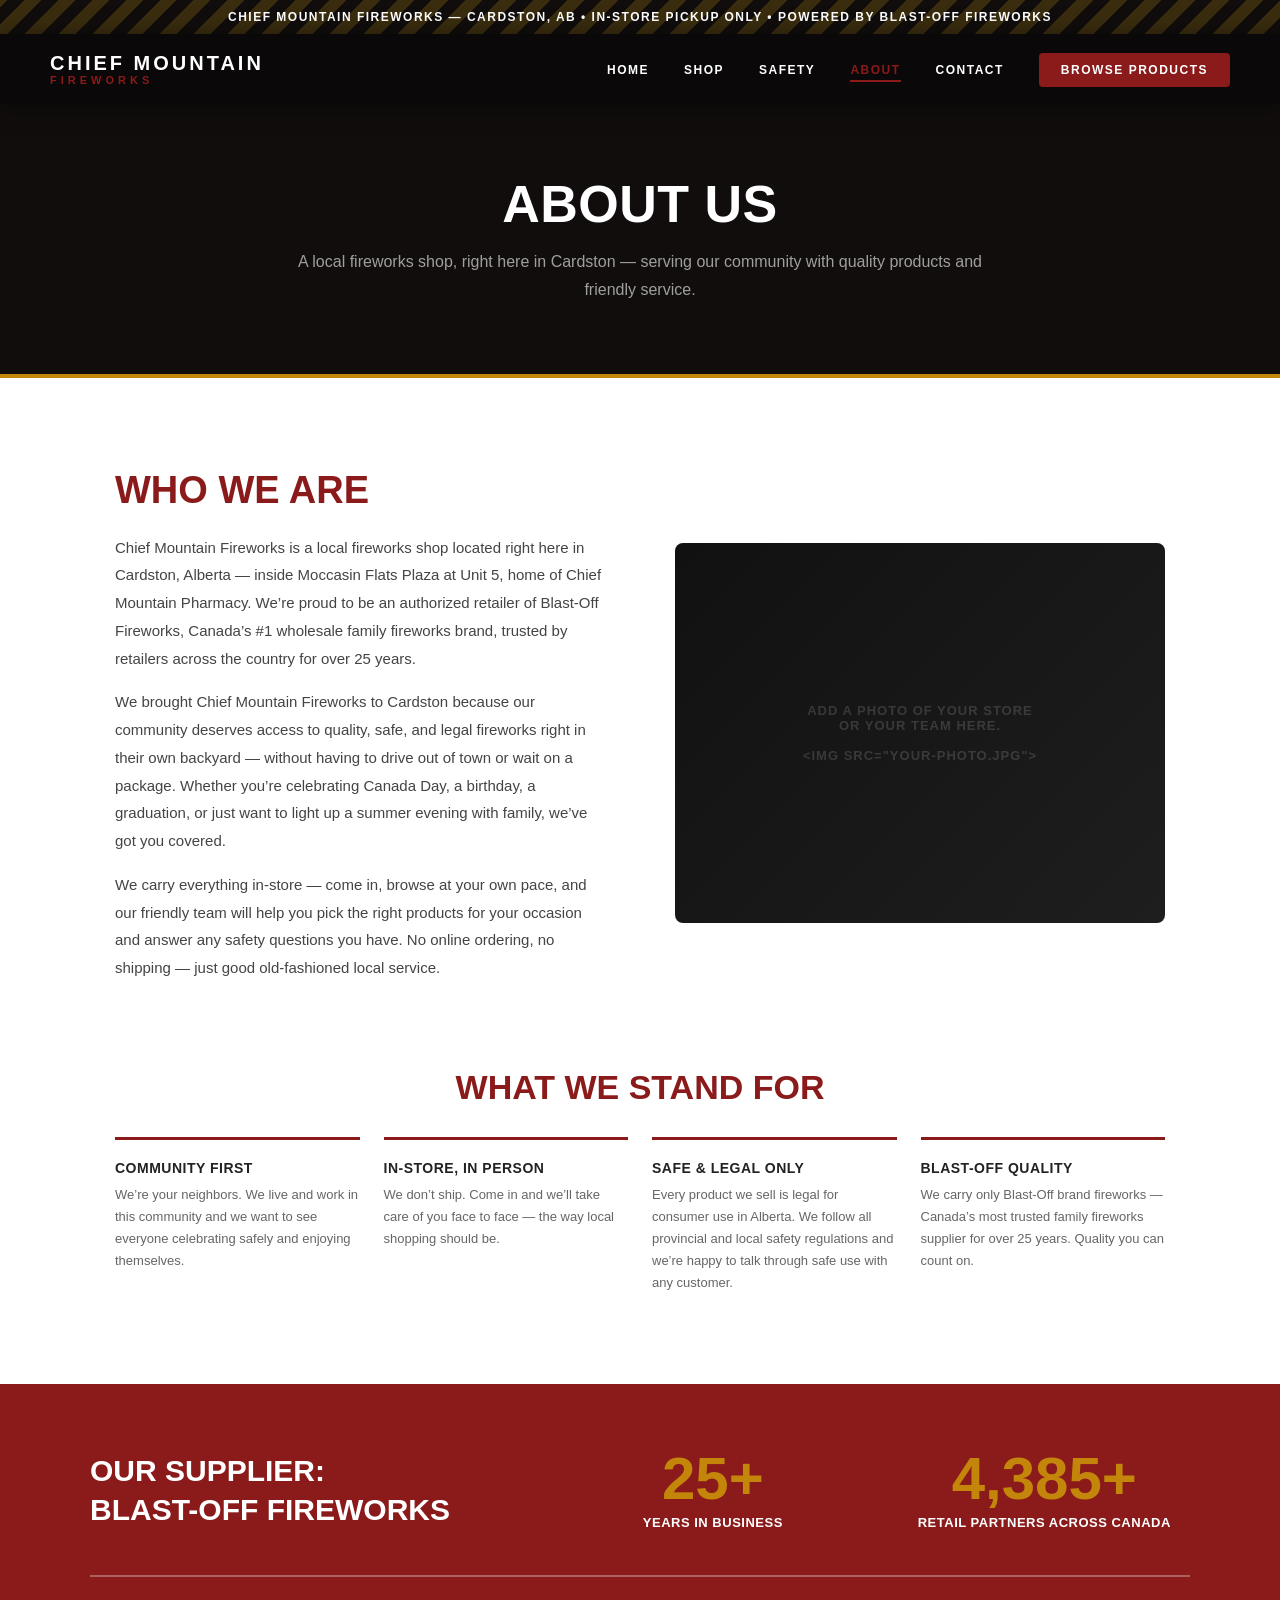
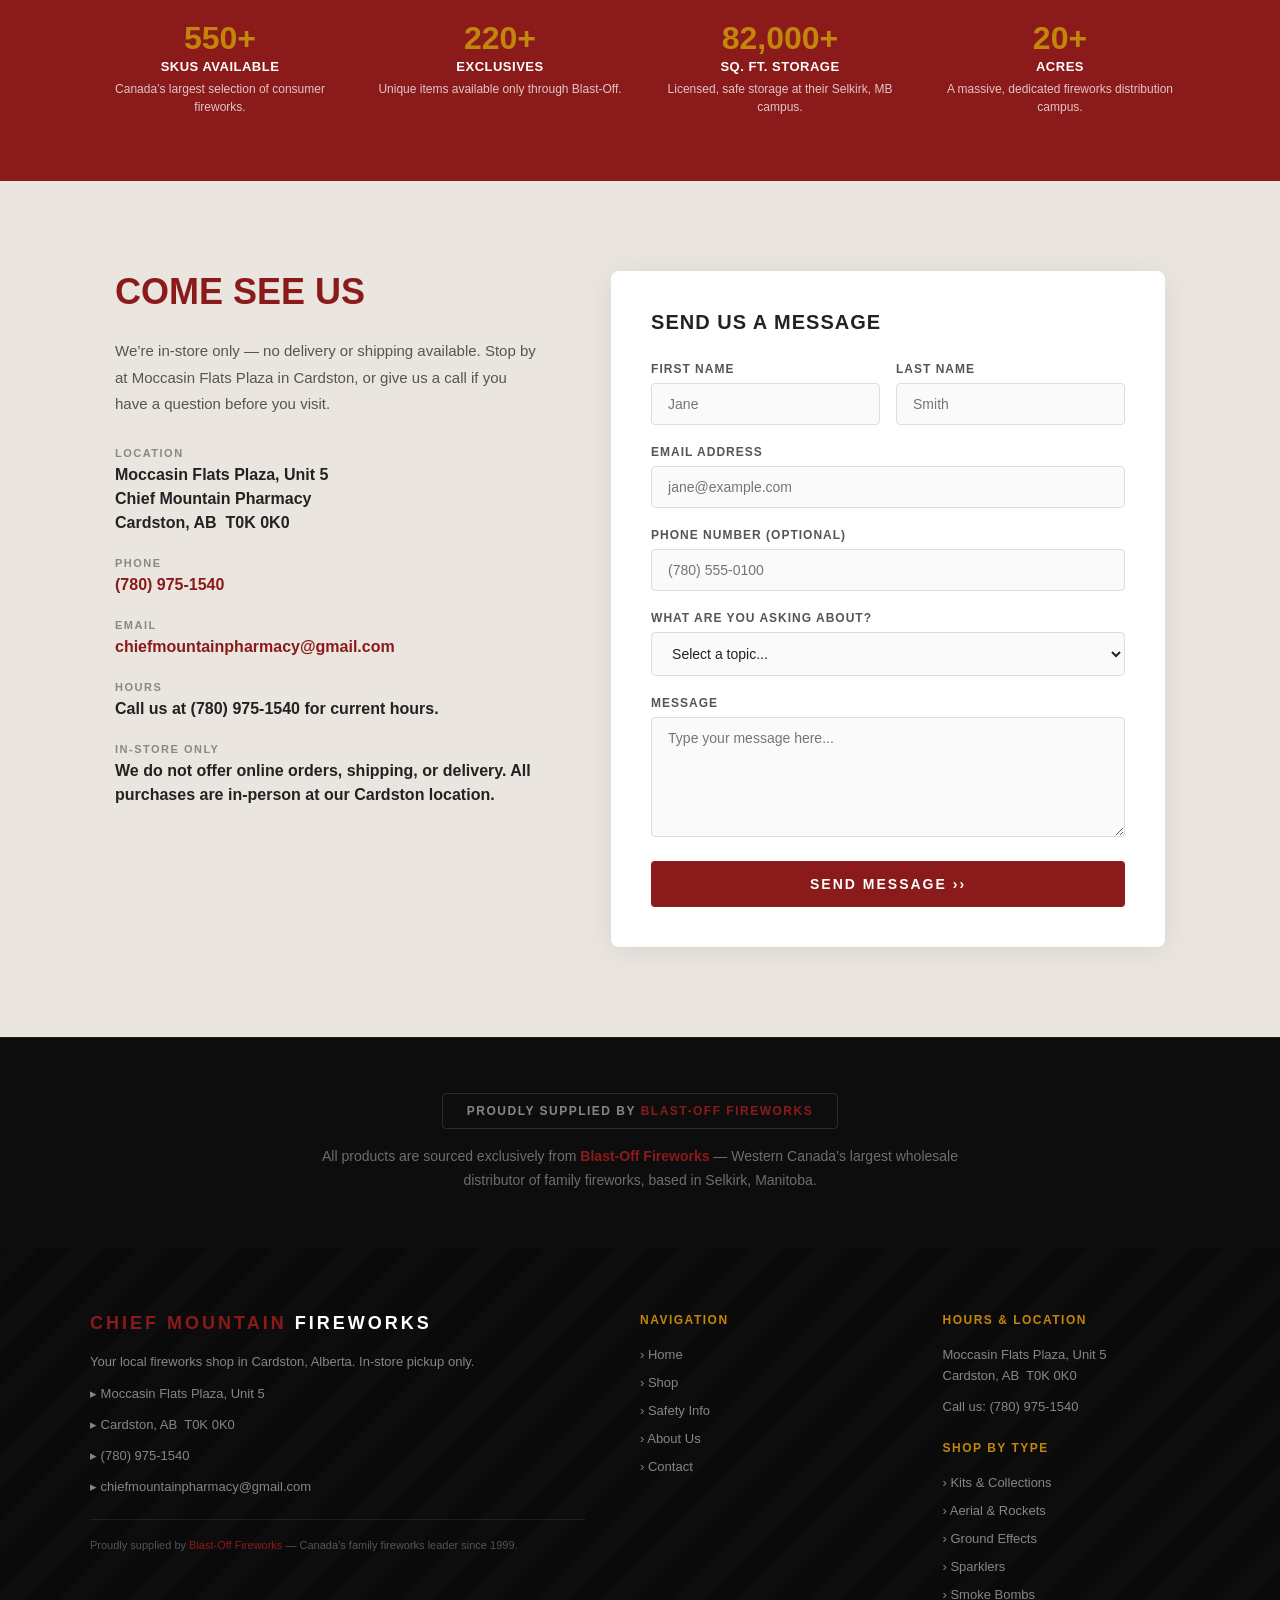
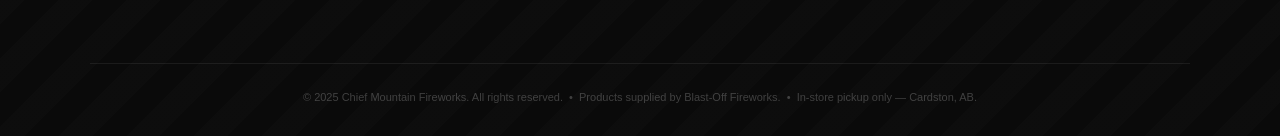
==== about.html @ e8ac5b17 "Add files via upload" ====
<!DOCTYPE html>
<html lang="en">
<head>
    <meta charset="UTF-8">
    <meta name="viewport" content="width=device-width, initial-scale=1.0">
    <title>About Us &mdash; Chief Mountain Fireworks</title>
    <link rel="stylesheet" href="style.css">
</head>
<body>

    <div class="announcement-bar">
        Chief Mountain Fireworks &mdash; Cardston, AB &bull; In-Store Pickup Only &bull; Powered by Blast-Off Fireworks
    </div>

    <nav class="navbar">
        <a href="index.html" class="nav-logo">
            <span class="store-name">Chief Mountain</span>
            <span class="store-suffix">Fireworks</span>
        </a>
        <ul class="nav-links">
            <li><a href="index.html">Home</a></li>
            <li><a href="shop.html">Shop</a></li>
            <li><a href="safety.html">Safety</a></li>
            <li><a href="about.html" class="active">About</a></li>
            <li><a href="about.html#contact">Contact</a></li>
            <li><a href="shop.html" class="nav-cta">Browse Products</a></li>
        </ul>
        <button class="nav-hamburger">&#9776;</button>
    </nav>

    <!-- ============================================================
         PAGE HERO
         ============================================================ -->
    <div class="page-hero">
        <h1 class="section-title white">About Us</h1>
        <p class="section-subtitle light" style="margin-bottom: 0;">
            A local fireworks shop, right here in Cardston &mdash; serving our community with quality products and friendly service.
        </p>
    </div>

    <!-- ============================================================
         ABOUT SECTION
         ============================================================ -->
    <section class="about-section">
        <div class="about-inner">

            <div class="about-grid">
                <div class="about-text">
                    <h2>Who We Are</h2>
                    <p>
                        Chief Mountain Fireworks is a local fireworks shop located right here in Cardston, Alberta &mdash;
                        inside Moccasin Flats Plaza at Unit 5, home of Chief Mountain Pharmacy. We&rsquo;re proud to be an
                        authorized retailer of Blast-Off Fireworks, Canada&rsquo;s #1 wholesale family fireworks brand,
                        trusted by retailers across the country for over 25 years.
                    </p>
                    <p>
                        We brought Chief Mountain Fireworks to Cardston because our community deserves access to quality,
                        safe, and legal fireworks right in their own backyard &mdash; without having to drive out of town
                        or wait on a package. Whether you&rsquo;re celebrating Canada Day, a birthday, a graduation,
                        or just want to light up a summer evening with family, we&rsquo;ve got you covered.
                    </p>
                    <p>
                        We carry everything in-store &mdash; come in, browse at your own pace, and our friendly team will
                        help you pick the right products for your occasion and answer any safety questions you have.
                        No online ordering, no shipping &mdash; just good old-fashioned local service.
                    </p>
                </div>
                <div class="about-img-placeholder">
                    <!--
                        PLACEHOLDER: Replace this div with an actual photo.
                        Example:
                        <img src="images/store-photo.jpg" alt="Chief Mountain Fireworks at Moccasin Flats Plaza">
                    -->
                    Add a photo of your store<br>or your team here.<br><br>
                    &lt;img src="your-photo.jpg"&gt;
                </div>
            </div>

            <!-- VALUES -->
            <h2 style="font-size: clamp(22px, 3vw, 34px); font-weight: 900; color: var(--orange); text-transform: uppercase; margin-bottom: 30px; text-align: center;">
                What We Stand For
            </h2>
            <div class="values-grid">
                <div class="value-item">
                    <h4>Community First</h4>
                    <p>We&rsquo;re your neighbors. We live and work in this community and we want to see everyone celebrating safely and enjoying themselves.</p>
                </div>
                <div class="value-item">
                    <h4>In-Store, In Person</h4>
                    <p>We don&rsquo;t ship. Come in and we&rsquo;ll take care of you face to face &mdash; the way local shopping should be.</p>
                </div>
                <div class="value-item">
                    <h4>Safe &amp; Legal Only</h4>
                    <p>Every product we sell is legal for consumer use in Alberta. We follow all provincial and local safety regulations and we&rsquo;re happy to talk through safe use with any customer.</p>
                </div>
                <div class="value-item">
                    <h4>Blast-Off Quality</h4>
                    <p>We carry only Blast-Off brand fireworks &mdash; Canada&rsquo;s most trusted family fireworks supplier for over 25 years. Quality you can count on.</p>
                </div>
            </div>

        </div>
    </section>

    <!-- ============================================================
         SUPPLIER STATS
         ============================================================ -->
    <section class="stats">
        <div class="stats-inner">
            <div class="stats-header">
                <h2>Our Supplier:<br>Blast-Off Fireworks</h2>
                <div class="stats-big">
                    <div class="number">25+</div>
                    <div class="label">Years in Business</div>
                </div>
                <div class="stats-big">
                    <div class="number">4,385+</div>
                    <div class="label">Retail Partners Across Canada</div>
                </div>
            </div>
            <div class="stats-row">
                <div class="stat-item">
                    <div class="stat-number">550+</div>
                    <div class="stat-label">SKUs Available</div>
                    <p>Canada&rsquo;s largest selection of consumer fireworks.</p>
                </div>
                <div class="stat-item">
                    <div class="stat-number">220+</div>
                    <div class="stat-label">Exclusives</div>
                    <p>Unique items available only through Blast-Off.</p>
                </div>
                <div class="stat-item">
                    <div class="stat-number">82,000+</div>
                    <div class="stat-label">Sq. Ft. Storage</div>
                    <p>Licensed, safe storage at their Selkirk, MB campus.</p>
                </div>
                <div class="stat-item">
                    <div class="stat-number">20+</div>
                    <div class="stat-label">Acres</div>
                    <p>A massive, dedicated fireworks distribution campus.</p>
                </div>
            </div>
        </div>
    </section>

    <!-- ============================================================
         CONTACT SECTION
         ============================================================ -->
    <section class="contact-section" id="contact">
        <div class="contact-inner">
            <div class="contact-grid">

                <div class="contact-info">
                    <h2>Come See Us</h2>
                    <p style="font-size: 15px; color: #555; line-height: 1.75; margin-bottom: 30px;">
                        We&rsquo;re in-store only &mdash; no delivery or shipping available. Stop by at Moccasin Flats Plaza
                        in Cardston, or give us a call if you have a question before you visit.
                    </p>

                    <div class="contact-detail">
                        <div class="label">Location</div>
                        <div class="value">
                            Moccasin Flats Plaza, Unit 5<br>
                            Chief Mountain Pharmacy<br>
                            Cardston, AB &nbsp;T0K 0K0
                        </div>
                    </div>

                    <div class="contact-detail">
                        <div class="label">Phone</div>
                        <div class="value"><a href="tel:7809751540" style="color: var(--orange); font-weight: 700;">(780) 975-1540</a></div>
                    </div>

                    <div class="contact-detail">
                        <div class="label">Email</div>
                        <div class="value"><a href="mailto:chiefmountainpharmacy@gmail.com" style="color: var(--orange); font-weight: 700;">chiefmountainpharmacy@gmail.com</a></div>
                    </div>

                    <div class="contact-detail">
                        <div class="label">Hours</div>
                        <!-- PLACEHOLDER: Update with your actual store hours -->
                        <div class="value">Call us at (780) 975-1540 for current hours.</div>
                    </div>

                    <div class="contact-detail">
                        <div class="label">In-Store Only</div>
                        <div class="value">We do not offer online orders, shipping, or delivery. All purchases are in-person at our Cardston location.</div>
                    </div>
                </div>

                <div class="contact-form">
                    <h3>Send Us a Message</h3>
                    <!--
                        NOTE: To make this form actually send emails, sign up free at formspree.io
                        and replace "YOUR_FORM_ID" in the action URL below.
                        Or ask your developer to set it up.
                    -->
                    <form action="https://formspree.io/f/YOUR_FORM_ID" method="POST">
                        <div class="form-row">
                            <div class="form-group">
                                <label for="fname">First Name</label>
                                <input type="text" id="fname" name="first_name" placeholder="Jane" required>
                            </div>
                            <div class="form-group">
                                <label for="lname">Last Name</label>
                                <input type="text" id="lname" name="last_name" placeholder="Smith">
                            </div>
                        </div>
                        <div class="form-group">
                            <label for="email">Email Address</label>
                            <input type="email" id="email" name="email" placeholder="jane@example.com" required>
                        </div>
                        <div class="form-group">
                            <label for="phone">Phone Number (optional)</label>
                            <input type="tel" id="phone" name="phone" placeholder="(780) 555-0100">
                        </div>
                        <div class="form-group">
                            <label for="subject">What are you asking about?</label>
                            <select id="subject" name="subject">
                                <option value="">Select a topic...</option>
                                <option value="products">Product Availability</option>
                                <option value="safety">Safety Questions</option>
                                <option value="hours">Store Hours</option>
                                <option value="other">Other</option>
                            </select>
                        </div>
                        <div class="form-group">
                            <label for="message">Message</label>
                            <textarea id="message" name="message" placeholder="Type your message here..." required></textarea>
                        </div>
                        <button type="submit" class="form-submit">Send Message &rsaquo;&rsaquo;</button>
                    </form>
                </div>

            </div>
        </div>
    </section>

    <!-- Supplier Attribution -->
    <section class="supplier-section">
        <div class="supplier-badge">Proudly Supplied By <span>Blast-Off Fireworks</span></div>
        <p>
            All products are sourced exclusively from <a href="https://blastofffireworks.ca" target="_blank" rel="noopener">Blast-Off Fireworks</a> &mdash;
            Western Canada&rsquo;s largest wholesale distributor of family fireworks, based in Selkirk, Manitoba.
        </p>
    </section>

    <footer>
        <div class="footer-grid">
            <div class="footer-brand">
                <a href="index.html" class="footer-logo"><span>Chief Mountain</span> Fireworks</a>
                <p>Your local fireworks shop in Cardston, Alberta. In-store pickup only.</p>
                <p class="contact-line">&#x25B8; Moccasin Flats Plaza, Unit 5</p>
                <p class="contact-line">&#x25B8; Cardston, AB &nbsp;T0K 0K0</p>
                <p class="contact-line">&#x25B8; (780) 975-1540</p>
                <p class="contact-line">&#x25B8; chiefmountainpharmacy@gmail.com</p>
                <div class="footer-attribution">
                    Proudly supplied by <a href="https://blastofffireworks.ca" target="_blank" rel="noopener">Blast-Off Fireworks</a>
                    &mdash; Canada&rsquo;s family fireworks leader since 1999.
                </div>
            </div>
            <div class="footer-col">
                <h4>Navigation</h4>
                <ul>
                    <li><a href="index.html">&#x203A; Home</a></li>
                    <li><a href="shop.html">&#x203A; Shop</a></li>
                    <li><a href="safety.html">&#x203A; Safety Info</a></li>
                    <li><a href="about.html">&#x203A; About Us</a></li>
                    <li><a href="about.html#contact">&#x203A; Contact</a></li>
                </ul>
            </div>
            <div class="footer-col">
                <h4>Hours &amp; Location</h4>
                <p class="info-line">Moccasin Flats Plaza, Unit 5<br>Cardston, AB &nbsp;T0K 0K0</p>
                <p class="info-line" style="margin-top: 10px;">Call us: (780) 975-1540</p>
                <h4 style="margin-top: 24px;">Shop By Type</h4>
                <ul>
                    <li><a href="shop.html#kits">&#x203A; Kits &amp; Collections</a></li>
                    <li><a href="shop.html#aerials">&#x203A; Aerial &amp; Rockets</a></li>
                    <li><a href="shop.html#ground">&#x203A; Ground Effects</a></li>
                    <li><a href="shop.html#sparklers">&#x203A; Sparklers</a></li>
                    <li><a href="shop.html#smoke">&#x203A; Smoke Bombs</a></li>
                </ul>
            </div>
        </div>
        <div class="footer-bottom">
            &copy; 2025 Chief Mountain Fireworks. All rights reserved.
            &nbsp;&bull;&nbsp; Products supplied by Blast-Off Fireworks.
            &nbsp;&bull;&nbsp; In-store pickup only &mdash; Cardston, AB.
        </div>
    </footer>

</body>
</html>
---- style.css ----
/* ============================================
   FIREWORKS RETAIL WEBSITE — SHARED STYLES
   ============================================ */

* {
    margin: 0;
    padding: 0;
    box-sizing: border-box;
}

:root {
    --orange:      #8B1A1A;
    --orange-dark: #6B1414;
    --yellow:      #C4860A;
    --black:       #0A0808;
    --dark:        #110D0D;
    --dark-card:   #1E1818;
    --dark-mid:    #241C1C;
    --gray-light:  #EAE5DF;
    --gray-card:   #DDD8D0;
    --white:       #FFFFFF;
    --text-dark:   #222222;
    --text-muted:  rgba(255, 255, 255, 0.6);
}

body {
    font-family: 'Arial', 'Helvetica Neue', sans-serif;
    color: var(--text-dark);
    background: var(--white);
}

a { text-decoration: none; }

img { max-width: 100%; display: block; }


/* ============================================
   ANNOUNCEMENT BAR
   ============================================ */
.announcement-bar {
    background: var(--dark);
    background-image: repeating-linear-gradient(
        -45deg,
        transparent,
        transparent 12px,
        rgba(180, 140, 20, 0.25) 12px,
        rgba(180, 140, 20, 0.25) 24px
    );
    padding: 10px 20px;
    text-align: center;
    color: var(--white);
    font-size: 12px;
    font-weight: 700;
    letter-spacing: 1.5px;
    text-transform: uppercase;
}


/* ============================================
   NAVIGATION
   ============================================ */
.navbar {
    background: var(--black);
    padding: 18px 50px;
    display: flex;
    align-items: center;
    justify-content: space-between;
    position: sticky;
    top: 0;
    z-index: 1000;
    box-shadow: 0 2px 20px rgba(0,0,0,0.5);
}

.nav-logo {
    color: var(--white);
    font-size: 20px;
    font-weight: 900;
    letter-spacing: 3px;
    text-transform: uppercase;
    line-height: 1.1;
    display: flex;
    flex-direction: column;
}

.nav-logo .store-name   { color: var(--white); }
.nav-logo .store-suffix { color: var(--orange); font-size: 11px; letter-spacing: 4px; }

.nav-links {
    display: flex;
    list-style: none;
    gap: 35px;
    align-items: center;
}

.nav-links a {
    color: var(--white);
    font-size: 12px;
    font-weight: 700;
    letter-spacing: 1.5px;
    text-transform: uppercase;
    transition: color 0.2s;
    padding-bottom: 3px;
    border-bottom: 2px solid transparent;
}

.nav-links a:hover,
.nav-links a.active {
    color: var(--orange);
    border-bottom-color: var(--orange);
}

.nav-cta {
    background: var(--orange);
    color: var(--white) !important;
    padding: 10px 22px !important;
    border-radius: 4px !important;
    border-bottom: none !important;
}

.nav-cta:hover { background: var(--orange-dark); color: var(--white) !important; }

.nav-hamburger {
    display: none;
    color: var(--white);
    font-size: 24px;
    cursor: pointer;
    background: none;
    border: none;
}


/* ============================================
   HERO SECTION
   ============================================ */
.hero {
    min-height: 88vh;
    background:
        linear-gradient(to bottom, rgba(0,0,0,0.55) 0%, rgba(0,0,0,0.3) 50%, rgba(0,0,0,0.7) 100%),
        radial-gradient(ellipse at 20% 30%, rgba(232, 91, 27, 0.45) 0%, transparent 50%),
        radial-gradient(ellipse at 80% 20%, rgba(245, 197, 24, 0.3) 0%, transparent 40%),
        radial-gradient(ellipse at 60% 80%, rgba(232, 91, 27, 0.2) 0%, transparent 45%),
        linear-gradient(160deg, #0A0A0A 0%, #1f0e00 40%, #2a1200 60%, #0A0A0A 100%);
    display: flex;
    align-items: center;
    justify-content: center;
    text-align: center;
    padding: 80px 20px;
    position: relative;
    overflow: hidden;
}

.hero-sparkles {
    position: absolute;
    inset: 0;
    pointer-events: none;
    background-image:
        radial-gradient(circle 2px at 15% 20%, rgba(245,197,24,0.8) 0%, transparent 100%),
        radial-gradient(circle 1px at 30% 45%, rgba(255,255,255,0.6) 0%, transparent 100%),
        radial-gradient(circle 2px at 70% 15%, rgba(245,197,24,0.7) 0%, transparent 100%),
        radial-gradient(circle 1px at 85% 60%, rgba(255,255,255,0.5) 0%, transparent 100%),
        radial-gradient(circle 2px at 55% 75%, rgba(232,91,27,0.6) 0%, transparent 100%),
        radial-gradient(circle 1px at 10% 70%, rgba(245,197,24,0.5) 0%, transparent 100%),
        radial-gradient(circle 2px at 92% 35%, rgba(255,255,255,0.4) 0%, transparent 100%),
        radial-gradient(circle 1px at 45% 10%, rgba(232,91,27,0.7) 0%, transparent 100%);
}

.hero-content {
    position: relative;
    z-index: 1;
    max-width: 950px;
}

.hero-eyebrow {
    display: inline-block;
    background: var(--orange);
    color: var(--white);
    font-size: 11px;
    font-weight: 800;
    letter-spacing: 3px;
    text-transform: uppercase;
    padding: 6px 18px;
    border-radius: 3px;
    margin-bottom: 25px;
}

.hero-content h1 {
    font-size: clamp(38px, 8vw, 88px);
    font-weight: 900;
    color: var(--white);
    text-transform: uppercase;
    line-height: 1.0;
    letter-spacing: -1px;
    margin-bottom: 22px;
}

.hero-content .subtitle {
    font-size: clamp(16px, 2.5vw, 22px);
    color: var(--yellow);
    font-weight: 700;
    margin-bottom: 45px;
    letter-spacing: 0.5px;
}

.hero-buttons {
    display: flex;
    gap: 15px;
    justify-content: center;
    flex-wrap: wrap;
}

.btn-primary {
    display: inline-block;
    background: var(--orange);
    color: var(--white);
    padding: 16px 42px;
    border-radius: 50px;
    font-size: 14px;
    font-weight: 800;
    letter-spacing: 2px;
    text-transform: uppercase;
    transition: background 0.2s, transform 0.15s;
    border: 2px solid var(--orange);
}

.btn-primary:hover {
    background: var(--orange-dark);
    border-color: var(--orange-dark);
    transform: translateY(-2px);
}

.btn-outline {
    display: inline-block;
    background: transparent;
    color: var(--white);
    padding: 16px 42px;
    border-radius: 50px;
    border: 2px solid rgba(255,255,255,0.5);
    font-size: 14px;
    font-weight: 800;
    letter-spacing: 2px;
    text-transform: uppercase;
    transition: all 0.2s;
}

.btn-outline:hover {
    background: var(--white);
    color: var(--black);
    border-color: var(--white);
    transform: translateY(-2px);
}

.btn-outline-orange {
    display: inline-block;
    background: transparent;
    color: var(--orange);
    padding: 14px 36px;
    border-radius: 50px;
    border: 2px solid var(--orange);
    font-size: 14px;
    font-weight: 800;
    letter-spacing: 2px;
    text-transform: uppercase;
    transition: all 0.2s;
}

.btn-outline-orange:hover {
    background: var(--orange);
    color: var(--white);
    transform: translateY(-2px);
}


/* ============================================
   SECTION UTILITIES
   ============================================ */
.section-title {
    font-size: clamp(28px, 5vw, 52px);
    font-weight: 900;
    text-transform: uppercase;
    letter-spacing: 0.5px;
    margin-bottom: 14px;
}

.section-title.orange { color: var(--orange); }
.section-title.yellow { color: var(--yellow); }
.section-title.white  { color: var(--white); }

.section-subtitle {
    font-size: 16px;
    line-height: 1.75;
    max-width: 720px;
    margin: 0 auto 55px;
}

.section-subtitle.dark  { color: #555; }
.section-subtitle.light { color: var(--text-muted); }

.text-center { text-align: center; }

.divider-bar {
    width: 60px;
    height: 4px;
    background: var(--orange);
    margin: 16px auto 40px;
    border-radius: 2px;
}


/* ============================================
   FEATURES SECTION
   ============================================ */
.features {
    padding: 90px 50px;
    background: var(--white);
    text-align: center;
}

.features-grid {
    display: grid;
    grid-template-columns: repeat(auto-fit, minmax(280px, 1fr));
    gap: 24px;
    max-width: 1100px;
    margin: 0 auto;
}

.feature-card {
    background: var(--gray-light);
    border-radius: 6px;
    padding: 38px 32px;
    text-align: left;
    border-top: 4px solid transparent;
    transition: border-color 0.2s, transform 0.2s;
}

.feature-card:hover {
    border-top-color: var(--orange);
    transform: translateY(-4px);
}

.feature-icon {
    font-size: 32px;
    font-weight: 900;
    color: var(--orange);
    margin-bottom: 14px;
    line-height: 1;
}

.feature-card h3 {
    font-size: 17px;
    font-weight: 800;
    color: var(--orange);
    text-transform: uppercase;
    letter-spacing: 0.5px;
    margin-bottom: 10px;
}

.feature-card p {
    font-size: 14px;
    color: #555;
    line-height: 1.75;
}


/* ============================================
   STATS SECTION
   ============================================ */
.stats {
    background: var(--orange);
    padding: 65px 50px;
}

.stats-inner {
    max-width: 1100px;
    margin: 0 auto;
}

.stats-header {
    display: grid;
    grid-template-columns: 1.5fr 1fr 1fr;
    gap: 40px;
    align-items: center;
    margin-bottom: 45px;
    padding-bottom: 45px;
    border-bottom: 2px solid rgba(255,255,255,0.3);
}

.stats-header h2 {
    font-size: clamp(22px, 3vw, 30px);
    font-weight: 900;
    color: var(--white);
    text-transform: uppercase;
    line-height: 1.3;
}

.stats-big { text-align: center; }

.stats-big .number {
    font-size: clamp(40px, 5vw, 60px);
    font-weight: 900;
    color: var(--yellow);
    line-height: 1;
}

.stats-big .label {
    font-size: 13px;
    color: var(--white);
    font-weight: 600;
    margin-top: 6px;
    text-transform: uppercase;
    letter-spacing: 0.5px;
}

.stats-row {
    display: grid;
    grid-template-columns: repeat(4, 1fr);
    gap: 20px;
    text-align: center;
}

.stat-item .stat-number {
    font-size: clamp(22px, 3vw, 32px);
    font-weight: 900;
    color: var(--yellow);
    line-height: 1;
}

.stat-item .stat-label {
    font-size: 13px;
    color: var(--white);
    font-weight: 800;
    margin: 5px 0 6px;
    text-transform: uppercase;
    letter-spacing: 0.5px;
}

.stat-item p {
    font-size: 12px;
    color: rgba(255,255,255,0.75);
    line-height: 1.5;
}


/* ============================================
   PRODUCT CARDS (shared — home + shop)
   ============================================ */
.products-section {
    background: var(--dark);
    padding: 90px 50px;
    text-align: center;
}

.products-grid {
    display: grid;
    grid-template-columns: repeat(auto-fill, minmax(220px, 1fr));
    gap: 20px;
    max-width: 1150px;
    margin: 0 auto 45px;
    text-align: left;
}

.product-card {
    background: var(--dark-card);
    border-radius: 6px;
    overflow: hidden;
    border: 1px solid #2a2a2a;
    transition: transform 0.2s, border-color 0.2s;
}

.product-card:hover {
    transform: translateY(-5px);
    border-color: var(--orange);
}

.product-img-placeholder {
    height: 210px;
    background: linear-gradient(135deg, #1e1e1e 0%, #2e2e2e 100%);
    display: flex;
    align-items: center;
    justify-content: center;
    color: rgba(255,255,255,0.15);
    font-size: 13px;
    font-weight: 700;
    letter-spacing: 1px;
    text-transform: uppercase;
    border-bottom: 1px solid #2a2a2a;
}

/* When an actual <img> is inside a product card */
.product-card img {
    width: 100%;
    height: 210px;
    object-fit: cover;
}

.product-info {
    padding: 16px 18px 20px;
}

.product-sku {
    font-size: 10px;
    font-weight: 700;
    color: rgba(255,255,255,0.3);
    letter-spacing: 1px;
    text-transform: uppercase;
    margin-bottom: 5px;
}

.product-name {
    font-size: 13px;
    font-weight: 800;
    color: var(--white);
    text-transform: uppercase;
    letter-spacing: 0.5px;
    margin-bottom: 6px;
    line-height: 1.3;
}

.product-desc {
    font-size: 12px;
    color: rgba(255,255,255,0.5);
    margin-bottom: 12px;
    line-height: 1.55;
}

.product-price {
    font-size: 18px;
    font-weight: 900;
    color: var(--orange);
}

.product-tag {
    display: inline-block;
    background: var(--yellow);
    color: var(--black);
    font-size: 9px;
    font-weight: 800;
    letter-spacing: 1px;
    text-transform: uppercase;
    padding: 3px 8px;
    border-radius: 3px;
    margin-bottom: 8px;
}


/* ============================================
   CATEGORY FILTER (Shop page)
   ============================================ */
.shop-hero {
    background: var(--dark);
    padding: 60px 50px 40px;
    text-align: center;
    border-bottom: 3px solid var(--orange);
}

.category-tabs {
    display: flex;
    flex-wrap: wrap;
    gap: 10px;
    justify-content: center;
    padding: 30px 50px;
    background: var(--black);
    border-bottom: 1px solid #222;
}

.cat-tab {
    background: #1a1a1a;
    color: rgba(255,255,255,0.7);
    border: 1px solid #333;
    padding: 9px 22px;
    border-radius: 4px;
    font-size: 12px;
    font-weight: 700;
    letter-spacing: 1px;
    text-transform: uppercase;
    cursor: pointer;
    transition: all 0.2s;
}

.cat-tab:hover,
.cat-tab.active {
    background: var(--orange);
    color: var(--white);
    border-color: var(--orange);
}

.shop-grid-section {
    background: var(--dark);
    padding: 50px;
    min-height: 60vh;
}

.category-heading {
    color: var(--yellow);
    font-size: 18px;
    font-weight: 900;
    text-transform: uppercase;
    letter-spacing: 2px;
    margin-bottom: 24px;
    margin-top: 50px;
    padding-bottom: 10px;
    border-bottom: 2px solid #2a2a2a;
}

.category-heading:first-child { margin-top: 0; }

.stock-note {
    font-size: 11px;
    color: rgba(255,255,255,0.3);
    font-weight: 600;
    letter-spacing: 1px;
    text-transform: uppercase;
    margin-left: 12px;
}


/* ============================================
   SAFETY PAGE
   ============================================ */
.page-hero {
    background: var(--dark);
    padding: 70px 50px;
    text-align: center;
    border-bottom: 4px solid var(--yellow);
}

.safety-section {
    padding: 80px 50px;
    background: var(--white);
}

.safety-inner {
    max-width: 900px;
    margin: 0 auto;
}

.safety-intro {
    font-size: 17px;
    color: #444;
    line-height: 1.8;
    margin-bottom: 55px;
    text-align: center;
}

.safety-grid {
    display: grid;
    grid-template-columns: repeat(auto-fit, minmax(260px, 1fr));
    gap: 28px;
    margin-bottom: 55px;
}

.safety-card {
    border-left: 4px solid var(--orange);
    padding: 24px 24px 24px 28px;
    background: #fafafa;
    border-radius: 0 6px 6px 0;
}

.safety-card h3 {
    font-size: 16px;
    font-weight: 800;
    color: var(--orange);
    text-transform: uppercase;
    letter-spacing: 0.5px;
    margin-bottom: 10px;
}

.safety-card p,
.safety-card ul {
    font-size: 14px;
    color: #444;
    line-height: 1.75;
}

.safety-card ul {
    padding-left: 18px;
}

.safety-card ul li { margin-bottom: 5px; }

.warning-box {
    background: #fff3e0;
    border: 2px solid var(--orange);
    border-radius: 6px;
    padding: 28px 30px;
    margin-bottom: 40px;
}

.warning-box h3 {
    font-size: 16px;
    font-weight: 800;
    color: var(--orange);
    text-transform: uppercase;
    letter-spacing: 1px;
    margin-bottom: 12px;
}

.warning-box p, .warning-box ul {
    font-size: 14px;
    color: #333;
    line-height: 1.75;
}

.warning-box ul { padding-left: 18px; }
.warning-box ul li { margin-bottom: 5px; }

.supplier-credit-box {
    background: var(--dark);
    border-radius: 6px;
    padding: 30px;
    text-align: center;
    margin-top: 50px;
}

.supplier-credit-box p {
    color: rgba(255,255,255,0.6);
    font-size: 13px;
    line-height: 1.7;
}

.supplier-credit-box a {
    color: var(--orange);
    font-weight: 700;
}


/* ============================================
   ABOUT + CONTACT PAGE
   ============================================ */
.about-section {
    padding: 90px 50px;
    background: var(--white);
}

.about-inner {
    max-width: 1050px;
    margin: 0 auto;
}

.about-grid {
    display: grid;
    grid-template-columns: 1fr 1fr;
    gap: 70px;
    align-items: center;
    margin-bottom: 70px;
}

.about-text h2 {
    font-size: clamp(24px, 4vw, 38px);
    font-weight: 900;
    color: var(--orange);
    text-transform: uppercase;
    margin-bottom: 20px;
    line-height: 1.2;
}

.about-text p {
    font-size: 15px;
    color: #444;
    line-height: 1.85;
    margin-bottom: 16px;
}

.about-img-placeholder {
    height: 380px;
    background: linear-gradient(135deg, #111 0%, #1e1e1e 100%);
    border-radius: 8px;
    display: flex;
    align-items: center;
    justify-content: center;
    color: rgba(255,255,255,0.15);
    font-size: 13px;
    font-weight: 700;
    letter-spacing: 1px;
    text-transform: uppercase;
    text-align: center;
    padding: 20px;
}

.values-grid {
    display: grid;
    grid-template-columns: repeat(auto-fit, minmax(220px, 1fr));
    gap: 24px;
    margin-top: 20px;
}

.value-item {
    border-top: 3px solid var(--orange);
    padding-top: 20px;
}

.value-item h4 {
    font-size: 14px;
    font-weight: 800;
    color: var(--text-dark);
    text-transform: uppercase;
    letter-spacing: 0.5px;
    margin-bottom: 8px;
}

.value-item p {
    font-size: 13px;
    color: #666;
    line-height: 1.7;
}

/* Contact section */
.contact-section {
    padding: 90px 50px;
    background: var(--gray-light);
}

.contact-inner {
    max-width: 1050px;
    margin: 0 auto;
}

.contact-grid {
    display: grid;
    grid-template-columns: 1fr 1.3fr;
    gap: 70px;
}

.contact-info h2 {
    font-size: clamp(24px, 4vw, 36px);
    font-weight: 900;
    color: var(--orange);
    text-transform: uppercase;
    margin-bottom: 25px;
}

.contact-detail {
    margin-bottom: 22px;
}

.contact-detail .label {
    font-size: 11px;
    font-weight: 800;
    color: #888;
    text-transform: uppercase;
    letter-spacing: 1.5px;
    margin-bottom: 4px;
}

.contact-detail .value {
    font-size: 16px;
    font-weight: 700;
    color: var(--text-dark);
    line-height: 1.5;
}

.contact-form {
    background: var(--white);
    padding: 40px;
    border-radius: 8px;
    box-shadow: 0 4px 30px rgba(0,0,0,0.08);
}

.contact-form h3 {
    font-size: 20px;
    font-weight: 900;
    color: var(--text-dark);
    text-transform: uppercase;
    letter-spacing: 1px;
    margin-bottom: 28px;
}

.form-group {
    margin-bottom: 20px;
}

.form-group label {
    display: block;
    font-size: 12px;
    font-weight: 700;
    color: #555;
    text-transform: uppercase;
    letter-spacing: 1px;
    margin-bottom: 7px;
}

.form-group input,
.form-group select,
.form-group textarea {
    width: 100%;
    padding: 12px 16px;
    border: 1px solid #ddd;
    border-radius: 4px;
    font-size: 14px;
    font-family: inherit;
    color: var(--text-dark);
    transition: border-color 0.2s;
    background: #fafafa;
}

.form-group input:focus,
.form-group select:focus,
.form-group textarea:focus {
    outline: none;
    border-color: var(--orange);
    background: var(--white);
}

.form-group textarea { resize: vertical; min-height: 120px; }

.form-row {
    display: grid;
    grid-template-columns: 1fr 1fr;
    gap: 16px;
}

.form-submit {
    width: 100%;
    background: var(--orange);
    color: var(--white);
    border: none;
    padding: 15px;
    border-radius: 4px;
    font-size: 14px;
    font-weight: 800;
    letter-spacing: 2px;
    text-transform: uppercase;
    cursor: pointer;
    transition: background 0.2s;
}

.form-submit:hover { background: var(--orange-dark); }


/* ============================================
   SAFETY TEASER STRIP
   ============================================ */
.safety-strip {
    background: var(--black);
    padding: 70px 50px;
    text-align: center;
    border-top: 4px solid var(--yellow);
}

.safety-strip h2 {
    font-size: clamp(22px, 4vw, 38px);
    font-weight: 900;
    color: var(--white);
    text-transform: uppercase;
    margin-bottom: 14px;
}

.safety-strip p {
    font-size: 15px;
    color: rgba(255,255,255,0.65);
    max-width: 580px;
    margin: 0 auto 32px;
    line-height: 1.75;
}


/* ============================================
   SUPPLIER SECTION
   ============================================ */
.supplier-section {
    background: #0D0D0D;
    padding: 55px 50px;
    text-align: center;
    border-top: 1px solid #1e1e1e;
}

.supplier-section p {
    font-size: 14px;
    color: rgba(255,255,255,0.4);
    line-height: 1.7;
    max-width: 650px;
    margin: 0 auto;
}

.supplier-section a { color: var(--orange); font-weight: 700; }

.supplier-badge {
    display: inline-block;
    border: 1px solid rgba(255,255,255,0.12);
    padding: 10px 24px;
    border-radius: 4px;
    font-size: 12px;
    font-weight: 700;
    color: rgba(255,255,255,0.5);
    letter-spacing: 1.5px;
    text-transform: uppercase;
    margin-bottom: 16px;
}

.supplier-badge span { color: var(--orange); }


/* ============================================
   FOOTER
   ============================================ */
footer {
    background: #0A0A0A;
    background-image: repeating-linear-gradient(
        -45deg,
        transparent,
        transparent 24px,
        rgba(255,255,255,0.012) 24px,
        rgba(255,255,255,0.012) 48px
    );
    padding: 65px 50px 28px;
    color: var(--white);
}

.footer-grid {
    display: grid;
    grid-template-columns: 2fr 1fr 1fr;
    gap: 55px;
    max-width: 1100px;
    margin: 0 auto 50px;
}

.footer-logo {
    font-size: 18px;
    font-weight: 900;
    letter-spacing: 3px;
    text-transform: uppercase;
    margin-bottom: 16px;
    display: block;
    color: var(--white);
}

.footer-logo span { color: var(--orange); }

.footer-brand p {
    font-size: 13px;
    color: rgba(255,255,255,0.5);
    line-height: 1.85;
    margin-bottom: 8px;
}

.footer-brand .contact-line {
    font-size: 13px;
    color: rgba(255,255,255,0.5);
    margin-bottom: 7px;
}

.footer-attribution {
    font-size: 11px;
    color: rgba(255,255,255,0.3);
    border-top: 1px solid rgba(255,255,255,0.08);
    padding-top: 16px;
    margin-top: 20px;
    line-height: 1.7;
}

.footer-attribution a { color: var(--orange); }

.footer-col h4 {
    font-size: 12px;
    font-weight: 800;
    color: var(--yellow);
    text-transform: uppercase;
    letter-spacing: 1.5px;
    margin-bottom: 18px;
}

.footer-col ul { list-style: none; }

.footer-col ul li { margin-bottom: 10px; }

.footer-col ul li a {
    font-size: 13px;
    color: rgba(255,255,255,0.5);
    transition: color 0.2s;
}

.footer-col ul li a:hover { color: var(--orange); }

.footer-col .info-line {
    font-size: 13px;
    color: rgba(255,255,255,0.5);
    margin-bottom: 8px;
    line-height: 1.6;
}

.footer-bottom {
    text-align: center;
    font-size: 11px;
    color: rgba(255,255,255,0.22);
    border-top: 1px solid rgba(255,255,255,0.07);
    padding-top: 24px;
    max-width: 1100px;
    margin: 0 auto;
    line-height: 1.8;
}


/* ============================================
   RESPONSIVE
   ============================================ */
@media (max-width: 900px) {
    .navbar { padding: 16px 24px; }
    .nav-links { display: none; }
    .nav-hamburger { display: block; }

    .hero { min-height: 75vh; padding: 60px 24px; }

    .features { padding: 60px 24px; }

    .stats { padding: 50px 24px; }
    .stats-header { grid-template-columns: 1fr; text-align: center; }
    .stats-row { grid-template-columns: repeat(2, 1fr); }

    .products-section { padding: 60px 24px; }
    .products-grid { grid-template-columns: repeat(auto-fill, minmax(160px, 1fr)); }

    .shop-hero { padding: 50px 24px 30px; }
    .category-tabs { padding: 20px 24px; }
    .shop-grid-section { padding: 30px 24px; }

    .about-grid { grid-template-columns: 1fr; gap: 40px; }
    .about-img-placeholder { height: 260px; }
    .about-section { padding: 60px 24px; }

    .contact-grid { grid-template-columns: 1fr; gap: 40px; }
    .contact-section { padding: 60px 24px; }
    .form-row { grid-template-columns: 1fr; }

    .safety-section { padding: 60px 24px; }
    .page-hero { padding: 50px 24px; }

    .safety-strip { padding: 50px 24px; }
    .supplier-section { padding: 40px 24px; }

    footer { padding: 50px 24px 24px; }
    .footer-grid { grid-template-columns: 1fr; gap: 35px; }
}

@media (max-width: 480px) {
    .hero-content h1 { font-size: 34px; }
    .hero-buttons { flex-direction: column; align-items: center; }
    .products-grid { grid-template-columns: repeat(2, 1fr); gap: 12px; }
    .product-img-placeholder { height: 160px; }
}
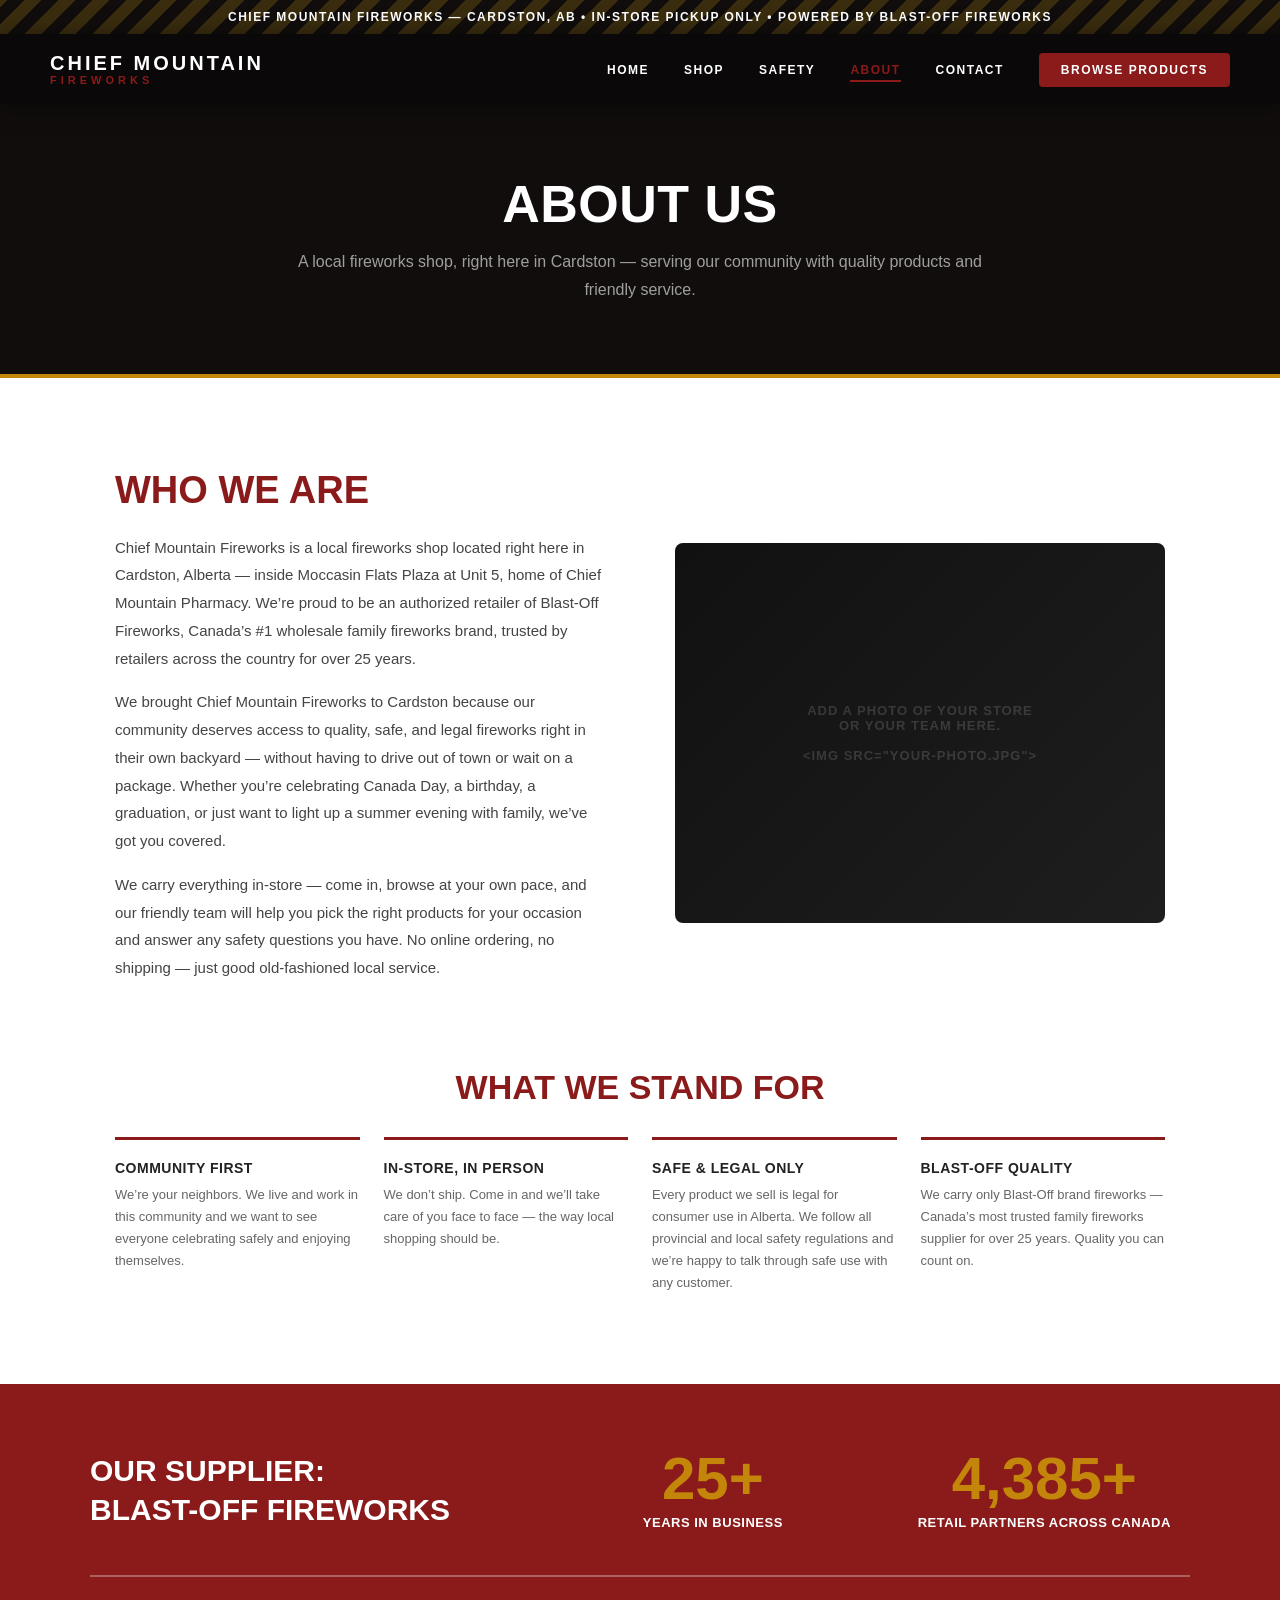
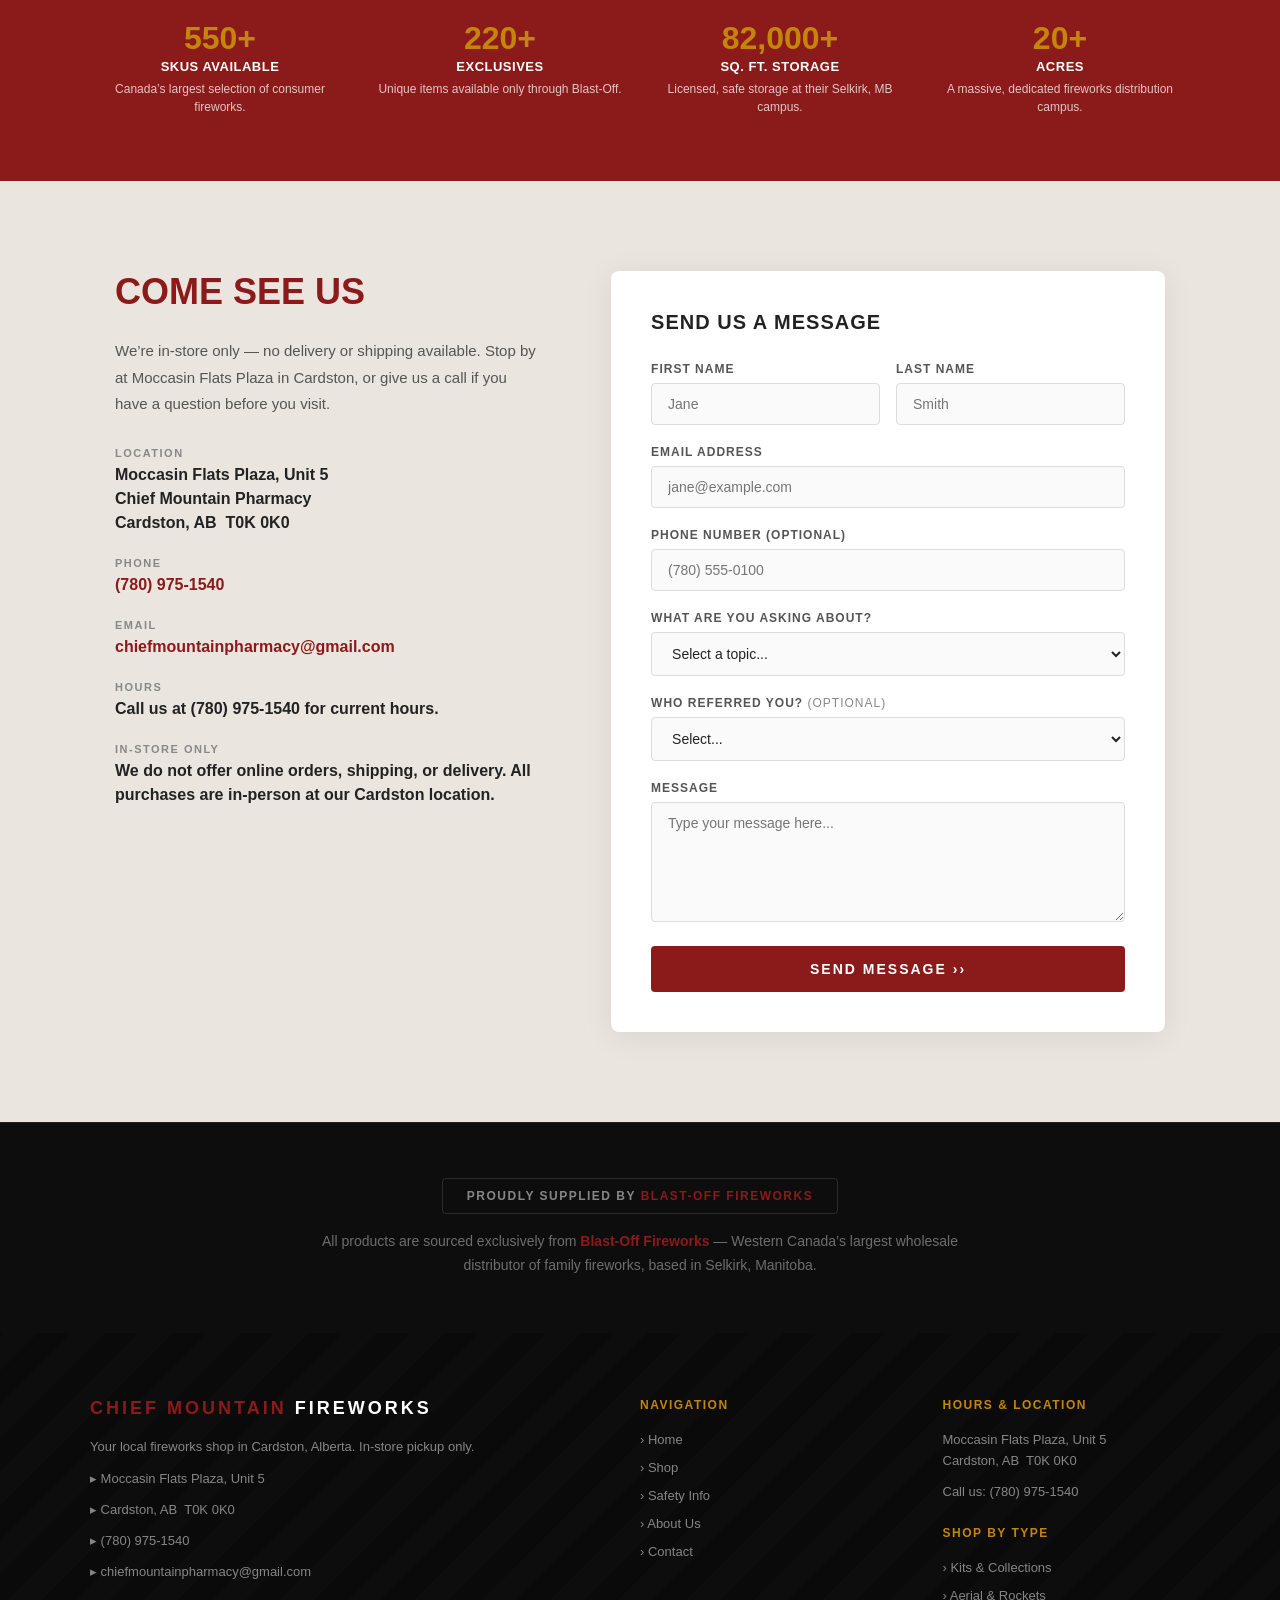
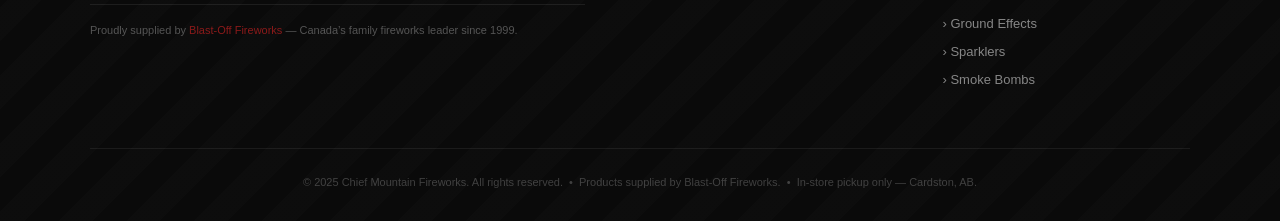
==== commit 71a53133: "Add files via upload" ====
--- a/about.html
+++ b/about.html
@@ -225,6 +225,15 @@
                             </select>
                         </div>
                         <div class="form-group">
+                            <label for="referral">Who referred you? <span style="font-weight:400; color:#888;">(optional)</span></label>
+                            <select id="referral" name="referred_by">
+                                <option value="">Select...</option>
+                                <option value="Porter">Porter</option>
+                                <option value="Reive">Reive</option>
+                                <option value="none">No one / Not applicable</option>
+                            </select>
+                        </div>
+                        <div class="form-group">
                             <label for="message">Message</label>
                             <textarea id="message" name="message" placeholder="Type your message here..." required></textarea>
                         </div>
--- a/style.css
+++ b/style.css
@@ -990,6 +990,166 @@
 
 
 /* ============================================
+   PRODUCT DETAIL PAGE
+   ============================================ */
+.product-detail-section {
+    padding: 60px 50px;
+    background: var(--dark);
+    min-height: 70vh;
+}
+
+.product-detail-inner {
+    max-width: 1050px;
+    margin: 0 auto;
+}
+
+.back-link {
+    display: inline-block;
+    color: var(--orange);
+    font-size: 13px;
+    font-weight: 700;
+    letter-spacing: 1px;
+    text-transform: uppercase;
+    margin-bottom: 40px;
+    text-decoration: none;
+    transition: color 0.2s;
+}
+
+.back-link:hover { color: var(--yellow); }
+
+.product-detail-grid {
+    display: grid;
+    grid-template-columns: 1fr 1.5fr;
+    gap: 60px;
+    align-items: start;
+}
+
+.product-detail-img {
+    background: linear-gradient(135deg, #1e1818 0%, #2a1e1e 100%);
+    border-radius: 8px;
+    aspect-ratio: 1;
+    display: flex;
+    align-items: center;
+    justify-content: center;
+    color: rgba(255,255,255,0.15);
+    font-size: 13px;
+    font-weight: 700;
+    letter-spacing: 1px;
+    text-transform: uppercase;
+    text-align: center;
+    padding: 30px;
+    border: 1px solid #2a2a2a;
+}
+
+.product-detail-img img {
+    width: 100%;
+    height: 100%;
+    object-fit: contain;
+    border-radius: 8px;
+}
+
+.product-detail-info .category-badge {
+    display: inline-block;
+    background: rgba(255,255,255,0.08);
+    color: rgba(255,255,255,0.5);
+    font-size: 11px;
+    font-weight: 700;
+    letter-spacing: 1.5px;
+    text-transform: uppercase;
+    padding: 5px 12px;
+    border-radius: 3px;
+    margin-bottom: 16px;
+    margin-right: 8px;
+}
+
+.stock-badge {
+    display: inline-block;
+    font-size: 11px;
+    font-weight: 800;
+    letter-spacing: 1.5px;
+    text-transform: uppercase;
+    padding: 5px 12px;
+    border-radius: 3px;
+    margin-bottom: 16px;
+}
+
+.stock-badge.in-stock     { background: rgba(50,150,50,0.2);  color: #6fcf6f; }
+.stock-badge.limited      { background: rgba(196,134,10,0.2); color: var(--yellow); }
+.stock-badge.out-of-stock { background: rgba(100,100,100,0.2); color: rgba(255,255,255,0.3); }
+
+.product-detail-name {
+    font-size: clamp(24px, 4vw, 42px);
+    font-weight: 900;
+    color: var(--white);
+    text-transform: uppercase;
+    line-height: 1.1;
+    margin-bottom: 20px;
+    letter-spacing: -0.5px;
+}
+
+.product-detail-desc {
+    font-size: 16px;
+    color: rgba(255,255,255,0.65);
+    line-height: 1.85;
+    margin-bottom: 28px;
+    padding-bottom: 28px;
+    border-bottom: 1px solid #2a2a2a;
+}
+
+.product-meta { margin-bottom: 28px; }
+
+.product-meta-row {
+    display: flex;
+    gap: 14px;
+    align-items: center;
+    margin-bottom: 10px;
+}
+
+.product-meta-label {
+    font-size: 11px;
+    font-weight: 800;
+    color: rgba(255,255,255,0.3);
+    letter-spacing: 1.5px;
+    text-transform: uppercase;
+    width: 50px;
+    flex-shrink: 0;
+}
+
+.product-meta-value {
+    font-size: 13px;
+    font-weight: 700;
+    color: rgba(255,255,255,0.55);
+    font-family: 'Courier New', monospace;
+}
+
+.product-in-store-note {
+    background: rgba(139, 26, 26, 0.15);
+    border: 1px solid rgba(139, 26, 26, 0.5);
+    border-radius: 6px;
+    padding: 20px 22px;
+    font-size: 14px;
+    color: rgba(255,255,255,0.65);
+    line-height: 1.75;
+}
+
+.product-in-store-note strong { color: var(--orange); }
+
+/* Make product cards work as anchor tags */
+a.product-card {
+    display: block;
+    color: inherit;
+    text-decoration: none;
+    cursor: pointer;
+}
+
+@media (max-width: 768px) {
+    .product-detail-section { padding: 40px 24px; }
+    .product-detail-grid { grid-template-columns: 1fr; gap: 30px; }
+    .product-detail-img { aspect-ratio: unset; height: 260px; }
+}
+
+
+/* ============================================
    FOOTER
    ============================================ */
 footer {
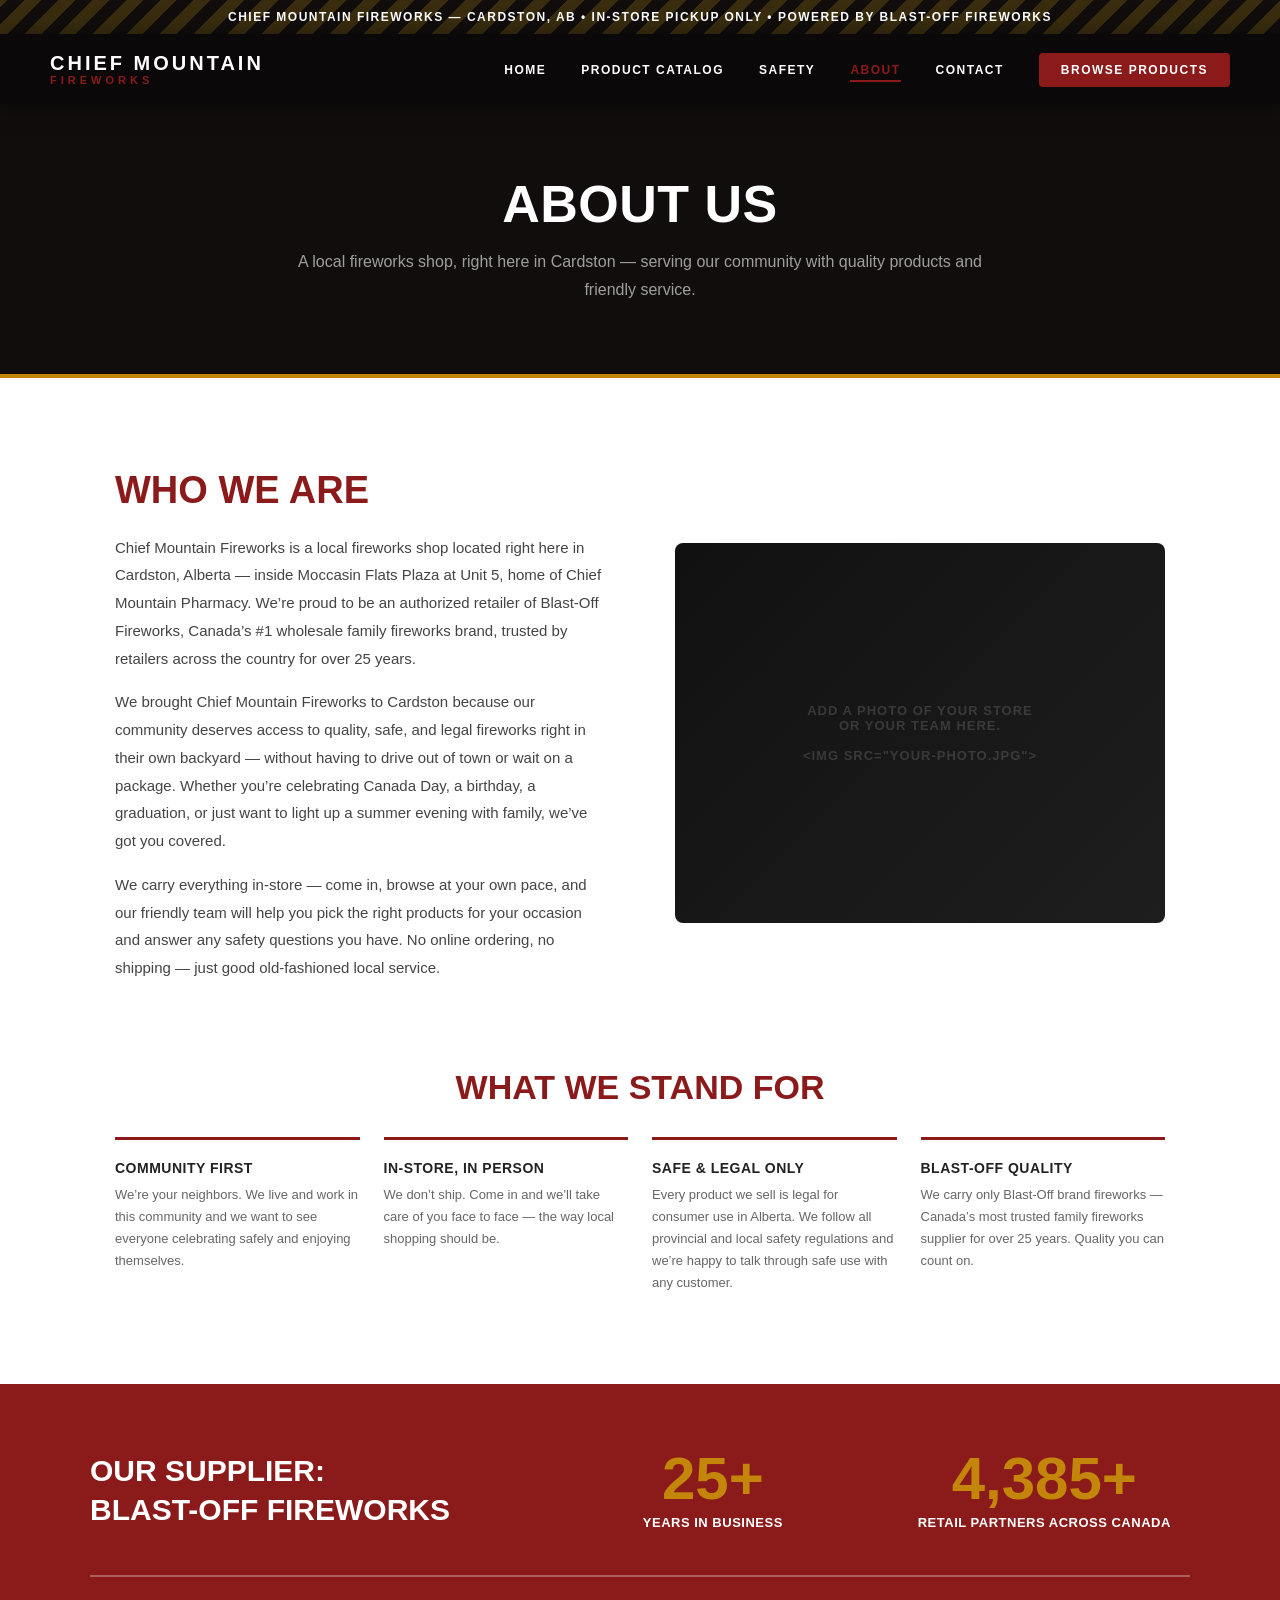
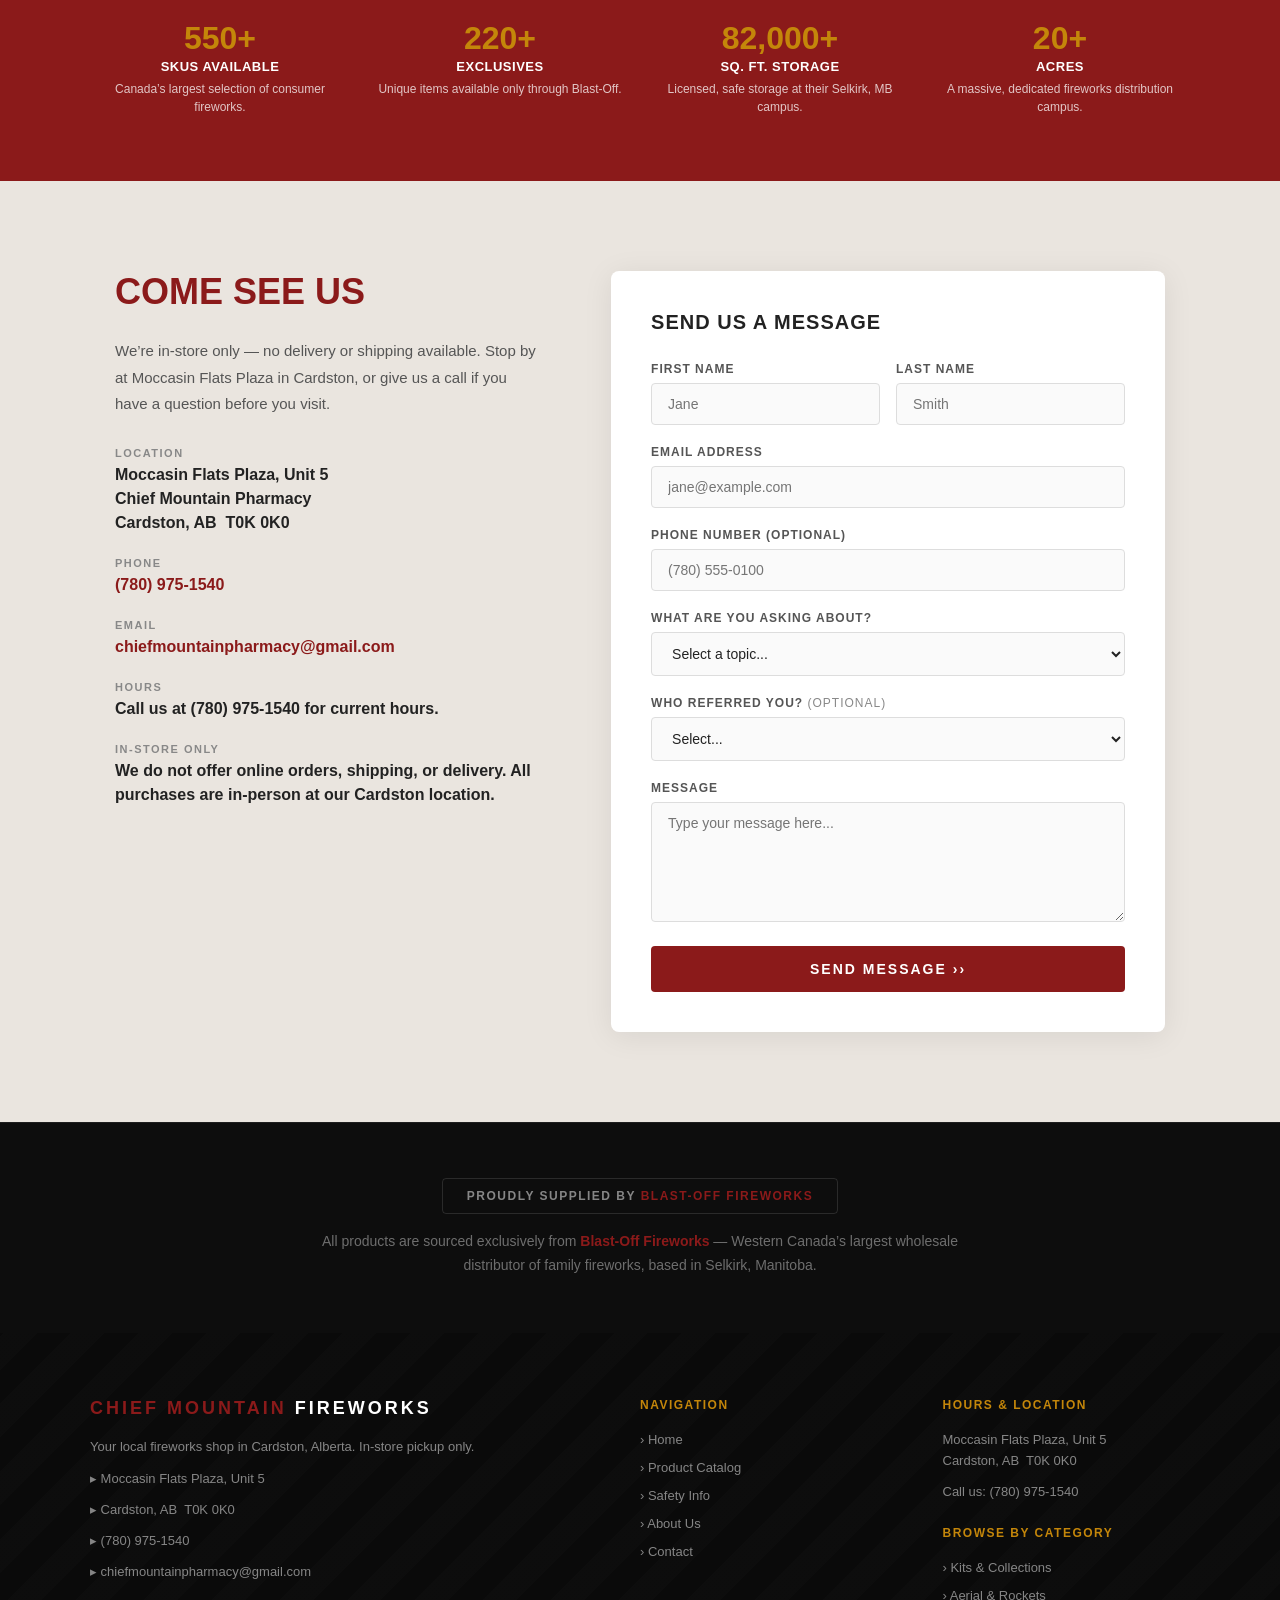
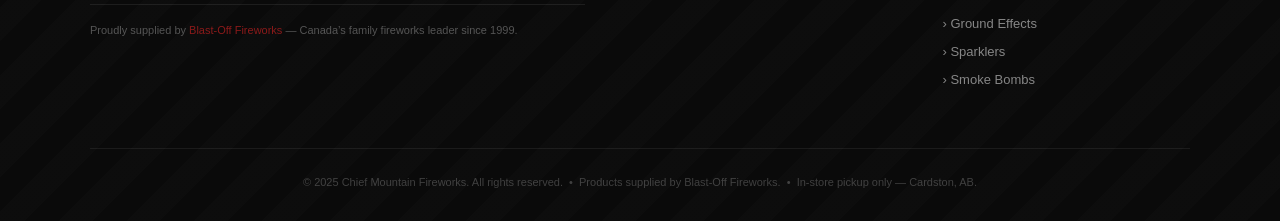
==== commit 5d19b234: "Add files via upload" ====
--- a/about.html
+++ b/about.html
@@ -19,7 +19,7 @@
         </a>
         <ul class="nav-links">
             <li><a href="index.html">Home</a></li>
-            <li><a href="shop.html">Shop</a></li>
+            <li><a href="shop.html">Product Catalog</a></li>
             <li><a href="safety.html">Safety</a></li>
             <li><a href="about.html" class="active">About</a></li>
             <li><a href="about.html#contact">Contact</a></li>
@@ -272,7 +272,7 @@
                 <h4>Navigation</h4>
                 <ul>
                     <li><a href="index.html">&#x203A; Home</a></li>
-                    <li><a href="shop.html">&#x203A; Shop</a></li>
+                    <li><a href="shop.html">&#x203A; Product Catalog</a></li>
                     <li><a href="safety.html">&#x203A; Safety Info</a></li>
                     <li><a href="about.html">&#x203A; About Us</a></li>
                     <li><a href="about.html#contact">&#x203A; Contact</a></li>
@@ -282,7 +282,7 @@
                 <h4>Hours &amp; Location</h4>
                 <p class="info-line">Moccasin Flats Plaza, Unit 5<br>Cardston, AB &nbsp;T0K 0K0</p>
                 <p class="info-line" style="margin-top: 10px;">Call us: (780) 975-1540</p>
-                <h4 style="margin-top: 24px;">Shop By Type</h4>
+                <h4 style="margin-top: 24px;">Browse by Category</h4>
                 <ul>
                     <li><a href="shop.html#kits">&#x203A; Kits &amp; Collections</a></li>
                     <li><a href="shop.html#aerials">&#x203A; Aerial &amp; Rockets</a></li>
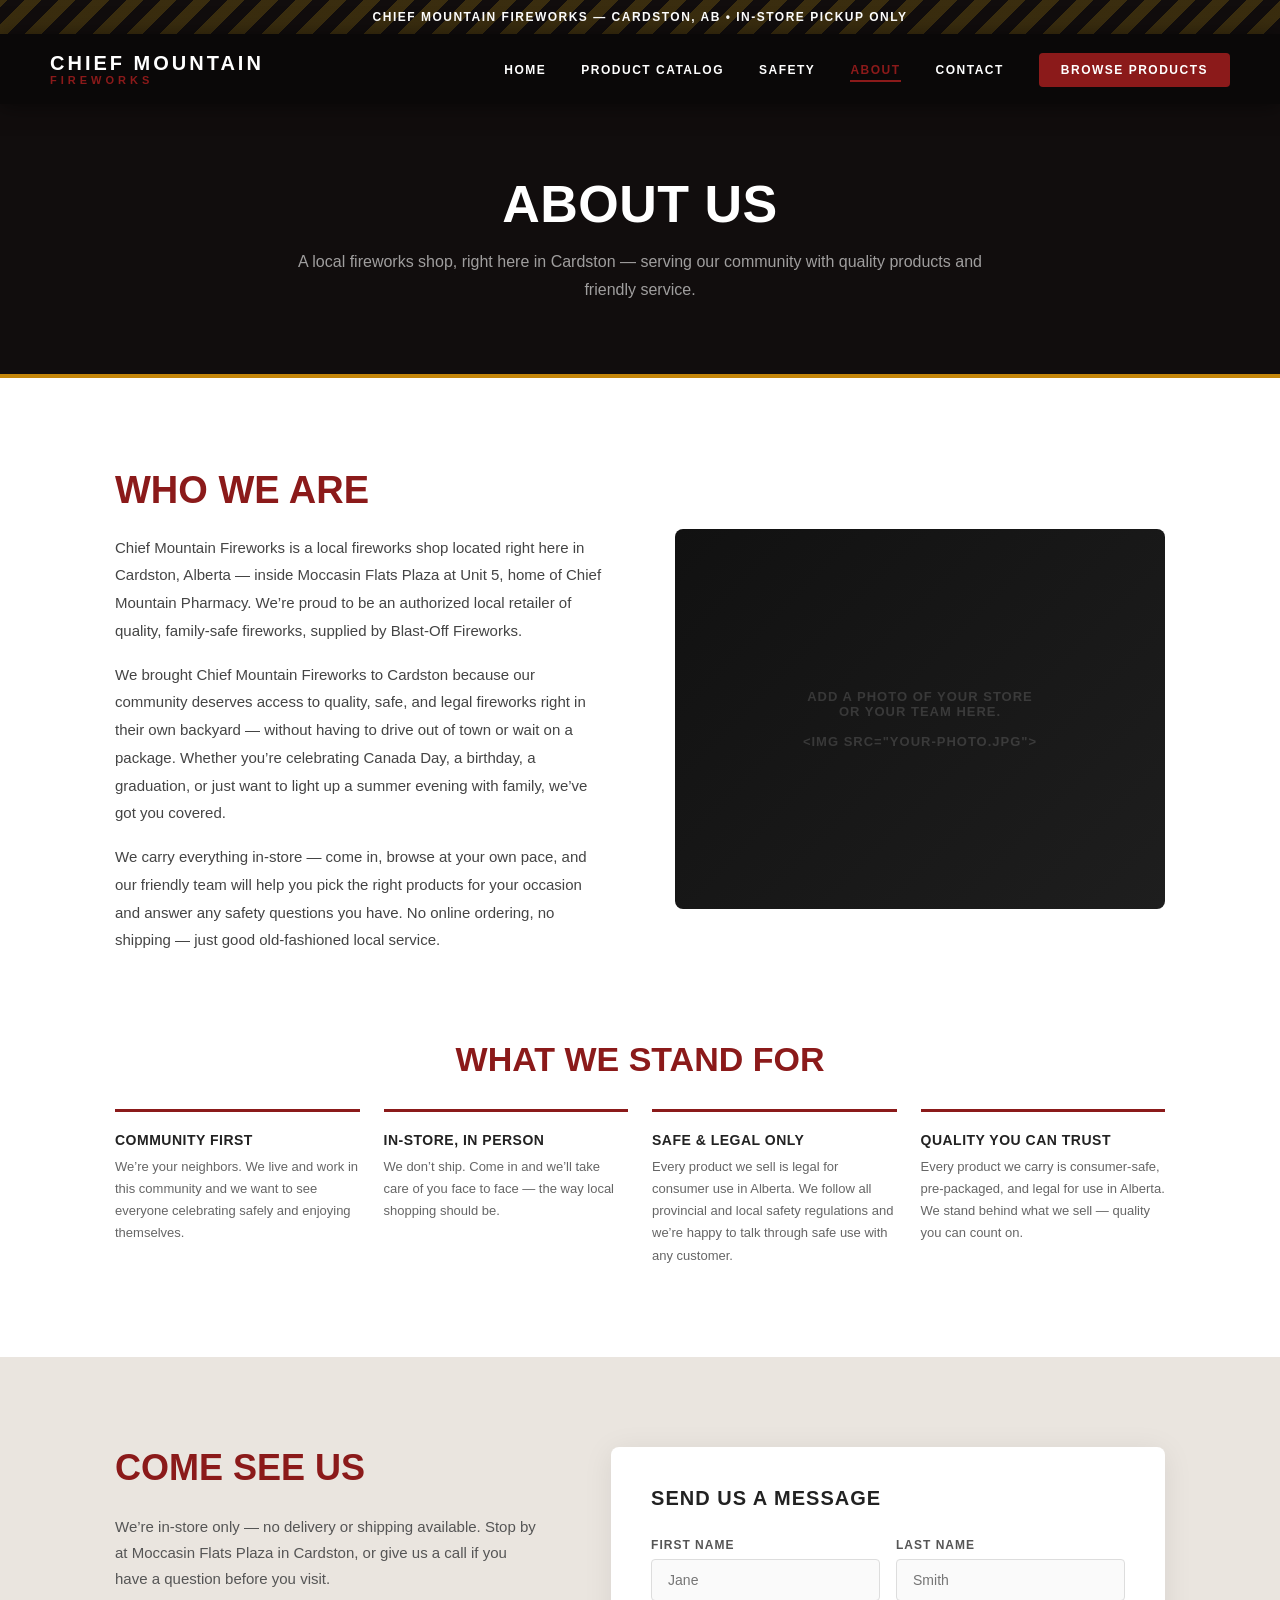
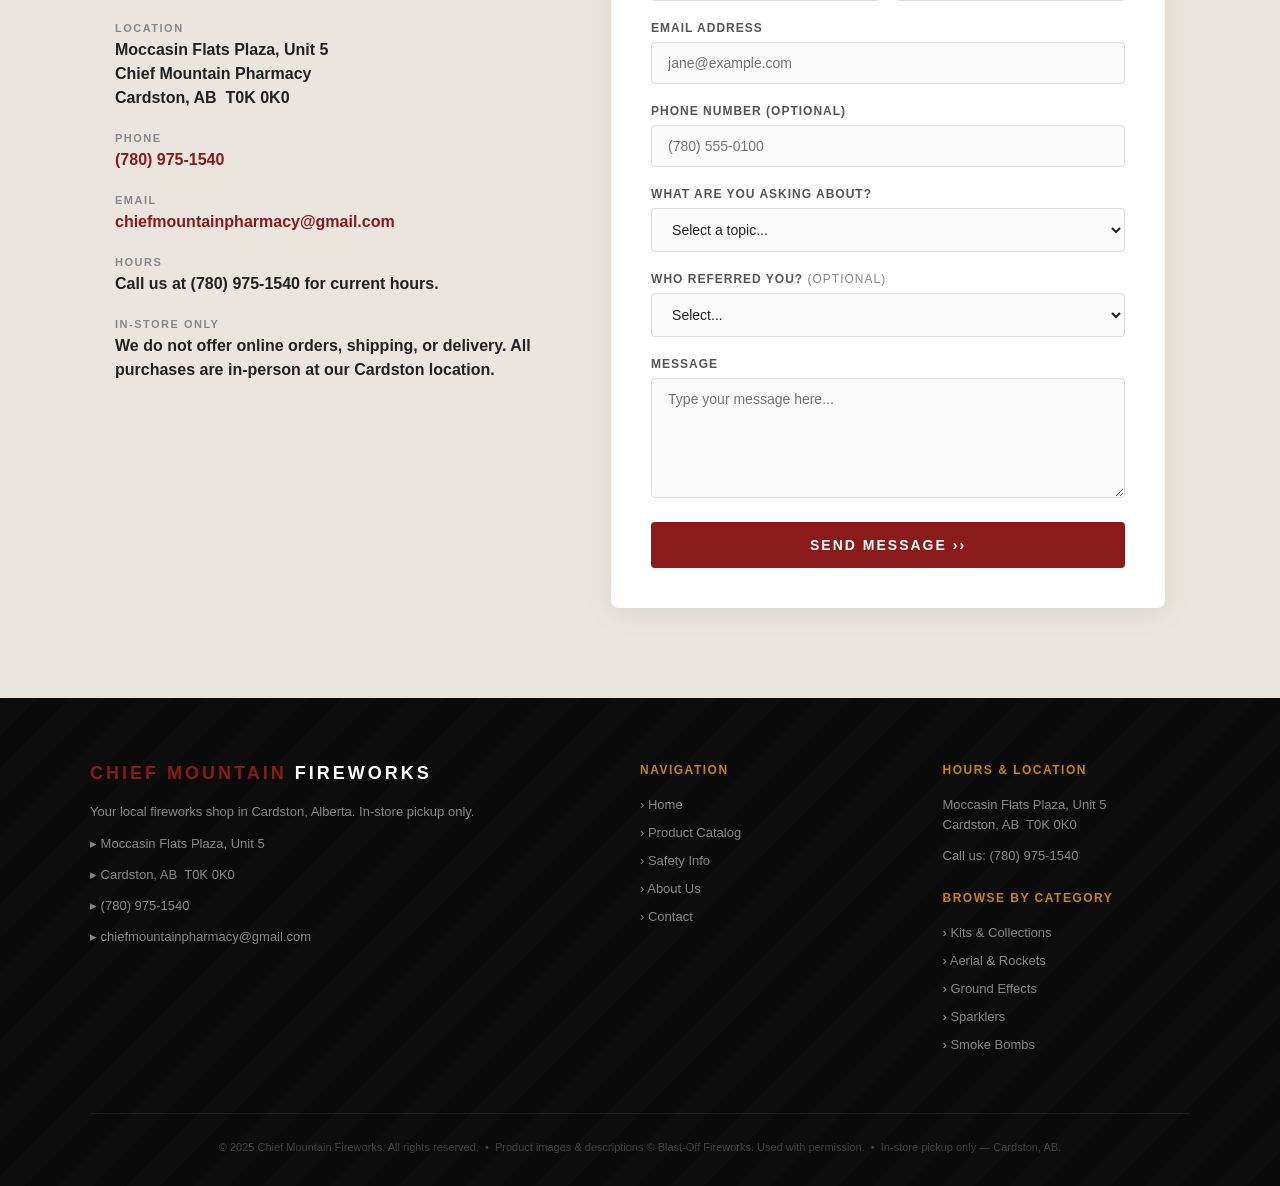
==== commit d031447c: "Add files via upload" ====
--- a/about.html
+++ b/about.html
@@ -9,7 +9,7 @@
 <body>
 
     <div class="announcement-bar">
-        Chief Mountain Fireworks &mdash; Cardston, AB &bull; In-Store Pickup Only &bull; Powered by Blast-Off Fireworks
+        Chief Mountain Fireworks &mdash; Cardston, AB &bull; In-Store Pickup Only
     </div>
 
     <nav class="navbar">
@@ -49,9 +49,8 @@
                     <h2>Who We Are</h2>
                     <p>
                         Chief Mountain Fireworks is a local fireworks shop located right here in Cardston, Alberta &mdash;
-                        inside Moccasin Flats Plaza at Unit 5, home of Chief Mountain Pharmacy. We&rsquo;re proud to be an
-                        authorized retailer of Blast-Off Fireworks, Canada&rsquo;s #1 wholesale family fireworks brand,
-                        trusted by retailers across the country for over 25 years.
+                        inside Moccasin Flats Plaza at Unit 5, home of Chief Mountain Pharmacy. We&rsquo;re proud to be
+                        an authorized local retailer of quality, family-safe fireworks, supplied by Blast-Off Fireworks.
                     </p>
                     <p>
                         We brought Chief Mountain Fireworks to Cardston because our community deserves access to quality,
@@ -94,54 +93,14 @@
                     <p>Every product we sell is legal for consumer use in Alberta. We follow all provincial and local safety regulations and we&rsquo;re happy to talk through safe use with any customer.</p>
                 </div>
                 <div class="value-item">
-                    <h4>Blast-Off Quality</h4>
-                    <p>We carry only Blast-Off brand fireworks &mdash; Canada&rsquo;s most trusted family fireworks supplier for over 25 years. Quality you can count on.</p>
+                    <h4>Quality You Can Trust</h4>
+                    <p>Every product we carry is consumer-safe, pre-packaged, and legal for use in Alberta. We stand behind what we sell &mdash; quality you can count on.</p>
                 </div>
             </div>
 
         </div>
     </section>
 
-    <!-- ============================================================
-         SUPPLIER STATS
-         ============================================================ -->
-    <section class="stats">
-        <div class="stats-inner">
-            <div class="stats-header">
-                <h2>Our Supplier:<br>Blast-Off Fireworks</h2>
-                <div class="stats-big">
-                    <div class="number">25+</div>
-                    <div class="label">Years in Business</div>
-                </div>
-                <div class="stats-big">
-                    <div class="number">4,385+</div>
-                    <div class="label">Retail Partners Across Canada</div>
-                </div>
-            </div>
-            <div class="stats-row">
-                <div class="stat-item">
-                    <div class="stat-number">550+</div>
-                    <div class="stat-label">SKUs Available</div>
-                    <p>Canada&rsquo;s largest selection of consumer fireworks.</p>
-                </div>
-                <div class="stat-item">
-                    <div class="stat-number">220+</div>
-                    <div class="stat-label">Exclusives</div>
-                    <p>Unique items available only through Blast-Off.</p>
-                </div>
-                <div class="stat-item">
-                    <div class="stat-number">82,000+</div>
-                    <div class="stat-label">Sq. Ft. Storage</div>
-                    <p>Licensed, safe storage at their Selkirk, MB campus.</p>
-                </div>
-                <div class="stat-item">
-                    <div class="stat-number">20+</div>
-                    <div class="stat-label">Acres</div>
-                    <p>A massive, dedicated fireworks distribution campus.</p>
-                </div>
-            </div>
-        </div>
-    </section>
 
     <!-- ============================================================
          CONTACT SECTION
@@ -245,14 +204,6 @@
         </div>
     </section>
 
-    <!-- Supplier Attribution -->
-    <section class="supplier-section">
-        <div class="supplier-badge">Proudly Supplied By <span>Blast-Off Fireworks</span></div>
-        <p>
-            All products are sourced exclusively from <a href="https://blastofffireworks.ca" target="_blank" rel="noopener">Blast-Off Fireworks</a> &mdash;
-            Western Canada&rsquo;s largest wholesale distributor of family fireworks, based in Selkirk, Manitoba.
-        </p>
-    </section>
 
     <footer>
         <div class="footer-grid">
@@ -263,10 +214,6 @@
                 <p class="contact-line">&#x25B8; Cardston, AB &nbsp;T0K 0K0</p>
                 <p class="contact-line">&#x25B8; (780) 975-1540</p>
                 <p class="contact-line">&#x25B8; chiefmountainpharmacy@gmail.com</p>
-                <div class="footer-attribution">
-                    Proudly supplied by <a href="https://blastofffireworks.ca" target="_blank" rel="noopener">Blast-Off Fireworks</a>
-                    &mdash; Canada&rsquo;s family fireworks leader since 1999.
-                </div>
             </div>
             <div class="footer-col">
                 <h4>Navigation</h4>
@@ -294,7 +241,7 @@
         </div>
         <div class="footer-bottom">
             &copy; 2025 Chief Mountain Fireworks. All rights reserved.
-            &nbsp;&bull;&nbsp; Products supplied by Blast-Off Fireworks.
+            &nbsp;&bull;&nbsp; Product images &amp; descriptions &copy; Blast-Off Fireworks. Used with permission.
             &nbsp;&bull;&nbsp; In-store pickup only &mdash; Cardston, AB.
         </div>
     </footer>
